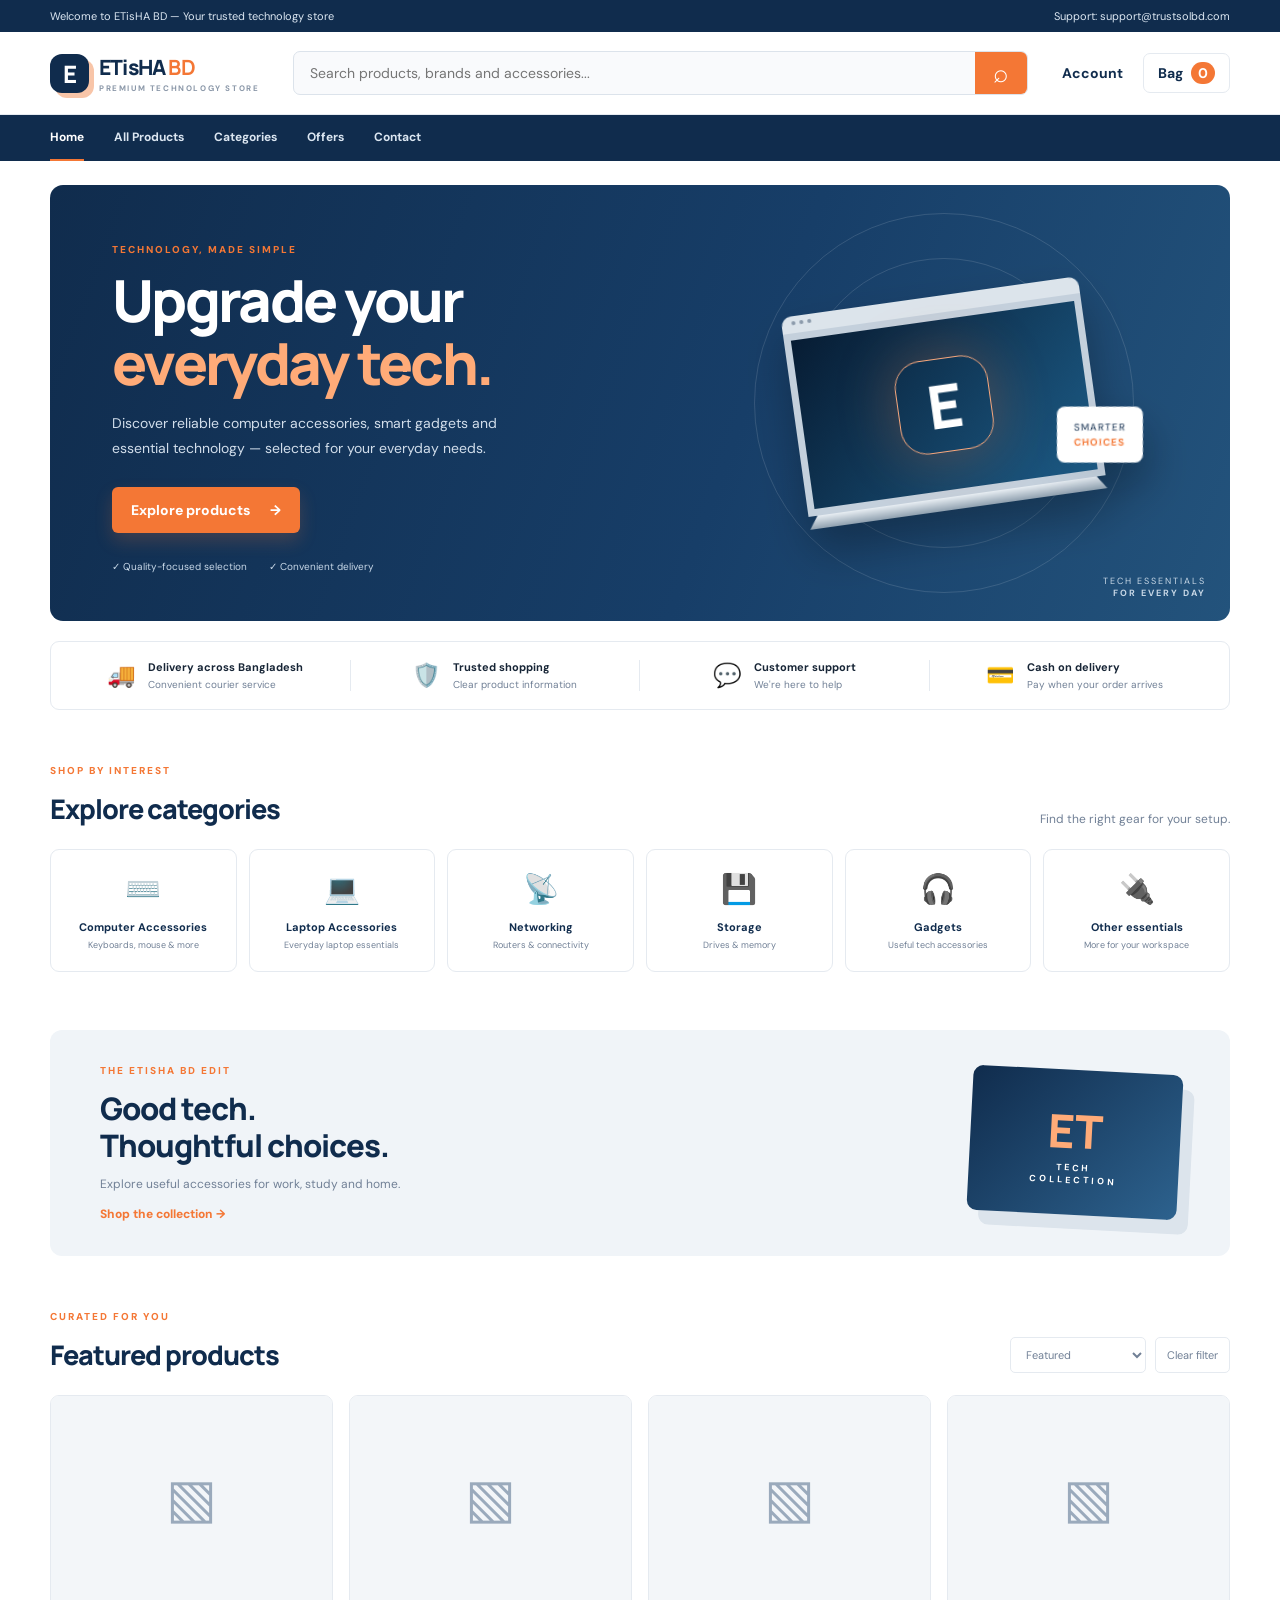
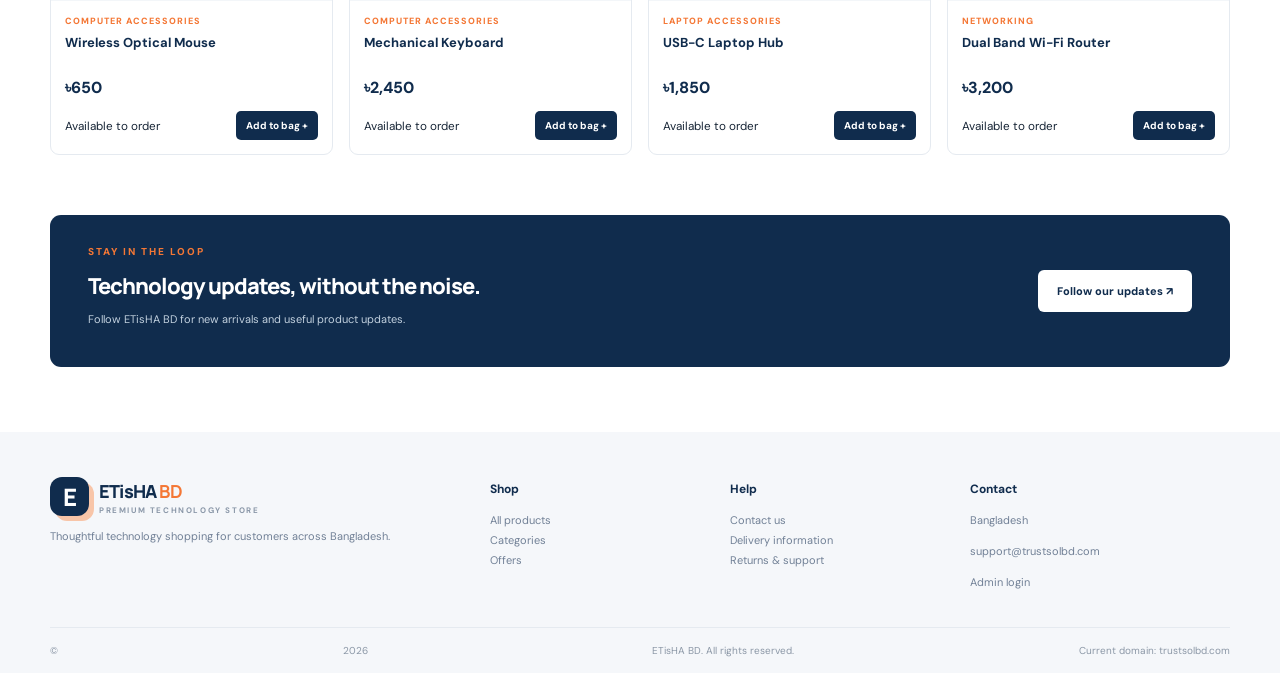
==== index.html @ 108c57a8 "Add files via upload" ====
<!doctype html>
<html lang="en">
<head>
<meta charset="utf-8"><meta name="viewport" content="width=device-width,initial-scale=1">
<meta name="theme-color" content="#102c4d"><title>ETisHA BD | Premium Technology Store</title>
<meta name="description" content="Shop computer accessories, laptop accessories, networking and technology gadgets at ETisHA BD.">
<link rel="stylesheet" href="/assets/css/style.css">
</head>
<body>
<div class="topbar"><div class="container topbar-inner"><span>Welcome to ETisHA BD — Your trusted technology store</span><span>Support: support@trustsolbd.com</span></div></div>
<header class="header"><div class="container head-row">
<a class="brand" href="/"><span class="brand-mark">E</span><span>ETisHA <b>BD</b><small>PREMIUM TECHNOLOGY STORE</small></span></a>
<form class="search" id="searchForm"><input id="searchInput" placeholder="Search products, brands and accessories..." aria-label="Search products"><button aria-label="Search">⌕</button></form>
<div class="head-actions"><a href="#account" class="head-link">Account</a><button class="cart-button" id="cartOpen">Bag <span id="cartCount">0</span></button></div>
</div></header>
<nav class="nav"><div class="container nav-inner"><a class="active" href="/">Home</a><a href="#products">All Products</a><a href="#categories">Categories</a><a href="#offers">Offers</a><a href="#footer">Contact</a></div></nav>
<main class="container">
<section class="hero">
 <div class="hero-copy"><div class="eyebrow">TECHNOLOGY, MADE SIMPLE</div><h1>Upgrade your<br><em>everyday tech.</em></h1><p>Discover reliable computer accessories, smart gadgets and essential technology — selected for your everyday needs.</p><a class="btn btn-orange" href="#products">Explore products <span>→</span></a><div class="hero-trust"><span>✓ Quality-focused selection</span><span>✓ Convenient delivery</span></div></div>
 <div class="hero-art"><div class="orb orb-one"></div><div class="orb orb-two"></div><div class="device-card"><div class="device-top"><i></i><i></i><i></i></div><div class="laptop-screen"><div class="screen-glow">E</div></div><div class="laptop-base"></div><div class="floating-tag">SMARTER<br><b>CHOICES</b></div></div><div class="hero-caption">TECH ESSENTIALS<br><b>FOR EVERY DAY</b></div></div>
</section>
<section class="benefits"><div><span class="benefit-icon">🚚</span><span><b>Delivery across Bangladesh</b><small>Convenient courier service</small></span></div><div><span class="benefit-icon">🛡️</span><span><b>Trusted shopping</b><small>Clear product information</small></span></div><div><span class="benefit-icon">💬</span><span><b>Customer support</b><small>We're here to help</small></span></div><div><span class="benefit-icon">💳</span><span><b>Cash on delivery</b><small>Pay when your order arrives</small></span></div></section>
<section id="categories" class="section"><div class="section-heading"><div><div class="eyebrow">SHOP BY INTEREST</div><h2>Explore categories</h2></div><span class="muted">Find the right gear for your setup.</span></div><div class="category-grid">
<button class="category" data-category="Computer Accessories"><span>⌨️</span><b>Computer Accessories</b><small>Keyboards, mouse & more</small></button>
<button class="category" data-category="Laptop Accessories"><span>💻</span><b>Laptop Accessories</b><small>Everyday laptop essentials</small></button>
<button class="category" data-category="Networking"><span>📡</span><b>Networking</b><small>Routers & connectivity</small></button>
<button class="category" data-category="Storage"><span>💾</span><b>Storage</b><small>Drives & memory</small></button>
<button class="category" data-category="Gadgets"><span>🎧</span><b>Gadgets</b><small>Useful tech accessories</small></button>
<button class="category" data-category="Other"><span>🔌</span><b>Other essentials</b><small>More for your workspace</small></button>
</div></section>
<section id="offers" class="promo"><div><div class="eyebrow">THE ETISHA BD EDIT</div><h2>Good tech.<br>Thoughtful choices.</h2><p>Explore useful accessories for work, study and home.</p><a href="#products" class="text-link">Shop the collection →</a></div><div class="promo-art"><span>ET</span><b>TECH<br>COLLECTION</b></div></section>
<section id="products" class="section"><div class="section-heading"><div><div class="eyebrow">CURATED FOR YOU</div><h2>Featured products</h2></div><div class="product-controls"><select id="sortSelect" aria-label="Sort products"><option value="featured">Featured</option><option value="low">Price: Low to High</option><option value="high">Price: High to Low</option></select><button class="clear-filter" id="clearFilter">Clear filter</button></div></div><div class="product-grid" id="productGrid"><div class="loading">Loading products...</div></div></section>
<section class="newsletter"><div><div class="eyebrow">STAY IN THE LOOP</div><h2>Technology updates, without the noise.</h2><p>Follow ETisHA BD for new arrivals and useful product updates.</p></div><a class="btn btn-light" href="https://www.facebook.com/" target="_blank" rel="noopener">Follow our updates ↗</a></section>
</main>
<footer id="footer" class="footer"><div class="container footer-grid"><div><a class="brand brand-footer" href="/"><span class="brand-mark">E</span><span>ETisHA <b>BD</b><small>PREMIUM TECHNOLOGY STORE</small></span></a><p>Thoughtful technology shopping for customers across Bangladesh.</p></div><div><h4>Shop</h4><a href="#products">All products</a><a href="#categories">Categories</a><a href="#offers">Offers</a></div><div><h4>Help</h4><a href="#footer">Contact us</a><a href="#footer">Delivery information</a><a href="#footer">Returns & support</a></div><div><h4>Contact</h4><p>Bangladesh</p><p>support@trustsolbd.com</p><a href="/admin/">Admin login</a></div></div><div class="container copyright">© <span id="year"></span> ETisHA BD. All rights reserved. <span>Current domain: trustsolbd.com</span></div></footer>
<div class="drawer-backdrop" id="drawerBackdrop"></div><aside class="cart-drawer" id="cartDrawer"><div class="drawer-head"><h3>Your shopping bag</h3><button id="cartClose" class="icon-button">✕</button></div><div id="cartItems" class="cart-items"></div><div class="drawer-foot"><div class="total-row"><span>Subtotal</span><b id="cartTotal">৳0</b></div><button class="btn btn-orange full" id="checkoutBtn">Proceed to checkout</button><small>Delivery charges may apply.</small></div></aside>
<div class="modal-backdrop" id="checkoutModal"><div class="checkout-modal"><div class="drawer-head"><h3>Complete your order</h3><button id="checkoutClose" class="icon-button">✕</button></div><form id="checkoutForm"><label>Full name<input name="customer_name" required></label><label>Phone number<input name="phone" required inputmode="tel"></label><label>Delivery address<textarea name="address" required rows="3"></textarea></label><label>District<input name="district" required></label><button class="btn btn-orange full">Place COD order</button><small>Cash on delivery. Your order will be submitted for confirmation.</small></form></div></div>
<script src="/assets/js/store.js"></script>
</body></html>
---- assets/css/style.css ----
@import url('https://fonts.googleapis.com/css2?family=DM+Sans:wght@400;500;600;700;800&family=Manrope:wght@400;500;600;700;800&display=swap');
:root{--navy:#102c4d;--blue:#1d4773;--orange:#f47735;--ink:#172536;--muted:#718096;--line:#e5eaf0;--paper:#f6f8fb;--white:#fff;--shadow:0 14px 40px rgba(16,44,77,.09)}
*{box-sizing:border-box}html{scroll-behavior:smooth}body{margin:0;background:#fff;color:var(--ink);font-family:'DM Sans',sans-serif;font-size:14px}a{color:inherit;text-decoration:none}button,input,select,textarea{font:inherit}.container{width:min(1180px,calc(100% - 40px));margin:auto}.topbar{background:var(--navy);color:#dce7f2;font-size:11px}.topbar-inner{display:flex;justify-content:space-between;padding:9px 0}.header{background:#fff;border-bottom:1px solid var(--line)}.head-row{min-height:82px;display:flex;align-items:center;gap:34px}.brand{display:flex;align-items:center;gap:10px;color:var(--navy);font:800 21px Manrope,sans-serif;white-space:nowrap;letter-spacing:-.8px}.brand b{color:var(--orange)}.brand small{display:block;font:700 8px 'DM Sans';letter-spacing:1.6px;color:#8a97a8;margin-top:2px}.brand-mark{display:grid;place-items:center;width:39px;height:39px;border-radius:12px;background:var(--navy);color:#fff;font:800 24px Manrope;box-shadow:5px 5px 0 #f8c5a8}.search{height:44px;display:flex;flex:1;border:1px solid #dce3eb;border-radius:7px;overflow:hidden;background:#f9fafc}.search input{border:0;outline:0;background:transparent;padding:0 16px;flex:1;min-width:0}.search button{width:52px;border:0;background:var(--orange);color:#fff;font-size:26px;cursor:pointer}.head-actions{display:flex;align-items:center;gap:20px}.head-link{font-weight:700;color:var(--navy)}.cart-button{border:1px solid var(--line);background:#fff;border-radius:7px;padding:10px 14px;font-weight:700;color:var(--navy);cursor:pointer}.cart-button span{background:var(--orange);color:white;border-radius:20px;padding:2px 7px;margin-left:5px}.nav{background:var(--navy);color:#fff}.nav-inner{display:flex;gap:30px;overflow:auto}.nav a{padding:14px 0;color:#dbe6f1;font-size:12px;font-weight:700;white-space:nowrap;border-bottom:2px solid transparent}.nav a:hover,.nav a.active{color:#fff;border-color:var(--orange)}
.hero{margin:24px 0 20px;min-height:390px;border-radius:13px;overflow:hidden;background:linear-gradient(110deg,#102c4d 0%,#173e68 58%,#23537c 100%);display:grid;grid-template-columns:1.03fr .97fr;color:#fff;position:relative}.hero-copy{padding:58px 0 48px 62px;position:relative;z-index:2}.eyebrow{font-size:10px;font-weight:800;letter-spacing:2px;color:var(--orange);margin-bottom:13px}.hero h1{font:800 clamp(38px,5vw,58px)/1.08 Manrope,sans-serif;letter-spacing:-2.7px;margin:0 0 17px}.hero h1 em{font-style:normal;color:#ffab78}.hero-copy p{max-width:430px;color:#d2deeb;font-size:14px;line-height:1.8;margin:0 0 25px}.btn{display:inline-flex;align-items:center;justify-content:center;gap:20px;padding:14px 19px;border:0;border-radius:6px;font-weight:800;cursor:pointer}.btn-orange{background:var(--orange);color:#fff;box-shadow:0 8px 18px rgba(244,119,53,.2)}.btn-orange:hover{background:#e96628}.hero-trust{display:flex;gap:22px;margin-top:27px;font-size:10px;color:#c8d8e8}.hero-art{position:relative;min-height:340px;display:grid;place-items:center;overflow:hidden}.orb{position:absolute;border:1px solid rgba(255,255,255,.13);border-radius:50%}.orb-one{width:380px;height:380px}.orb-two{width:290px;height:290px}.device-card{position:relative;width:300px;transform:rotate(-8deg);filter:drop-shadow(0 24px 22px rgba(0,0,0,.28));z-index:2}.device-top{height:17px;background:#dce4eb;border-radius:10px 10px 0 0;padding:5px 10px;display:flex;gap:4px}.device-top i{width:4px;height:4px;background:#8b9aab;border-radius:50%}.laptop-screen{height:184px;background:linear-gradient(135deg,#071c33,#1c5b86);border:7px solid #c4d0dc;display:grid;place-items:center}.screen-glow{width:94px;height:94px;display:grid;place-items:center;border:1px solid #f7a77c;border-radius:27px;color:#fff;font:800 60px Manrope;box-shadow:0 0 60px rgba(244,119,53,.3)}.laptop-base{height:13px;background:linear-gradient(#e8eef3,#8fa0af);clip-path:polygon(3% 0,97% 0,100% 100%,0 100%)}.floating-tag{position:absolute;right:-43px;bottom:26px;background:#fff;color:var(--navy);padding:13px 17px;border-radius:8px;font-size:10px;letter-spacing:1px;line-height:1.5;box-shadow:var(--shadow);transform:rotate(8deg)}.floating-tag b{color:var(--orange)}.hero-caption{position:absolute;bottom:22px;right:24px;font-size:9px;letter-spacing:2px;color:#c7d7e6;text-align:right}
.benefits{display:grid;grid-template-columns:repeat(4,1fr);border:1px solid var(--line);border-radius:9px;margin:20px 0 54px;padding:18px 10px}.benefits>div{display:flex;align-items:center;justify-content:center;gap:12px;border-right:1px solid var(--line)}.benefits>div:last-child{border:0}.benefit-icon{font-size:23px}.benefits b,.benefits small{display:block}.benefits b{font-size:11px}.benefits small{font-size:10px;color:var(--muted);margin-top:4px}.section{margin:48px 0 58px}.section-heading{display:flex;align-items:end;justify-content:space-between;margin-bottom:22px;gap:15px}.section-heading h2,.newsletter h2{font:800 27px Manrope,sans-serif;letter-spacing:-1px;margin:0;color:var(--navy)}.muted{color:var(--muted);font-size:12px}.category-grid{display:grid;grid-template-columns:repeat(6,1fr);gap:12px}.category{background:#fff;border:1px solid var(--line);border-radius:9px;padding:20px 10px;text-align:center;cursor:pointer;transition:.2s;color:var(--navy)}.category:hover{border-color:#f4a477;transform:translateY(-3px);box-shadow:var(--shadow)}.category span{display:block;font-size:29px;margin-bottom:12px}.category b,.category small{display:block}.category b{font-size:11px}.category small{font-size:9px;color:var(--muted);margin-top:5px}.promo{background:#f0f4f8;border-radius:12px;display:flex;justify-content:space-between;align-items:center;padding:34px 50px;margin:54px 0}.promo h2{font:800 31px/1.2 Manrope;color:var(--navy);letter-spacing:-1px;margin:0 0 10px}.promo p{color:var(--muted);font-size:12px}.text-link{color:var(--orange);font-weight:800;font-size:12px}.promo-art{width:210px;height:145px;background:linear-gradient(135deg,#102c4d,#2d628e);border-radius:10px;display:grid;place-content:center;text-align:center;color:#fff;transform:rotate(3deg);box-shadow:12px 14px 0 #dce4ec}.promo-art span{font:800 46px Manrope;color:#ffab78}.promo-art b{font-size:9px;letter-spacing:3px}.product-controls{display:flex;gap:9px}.product-controls select,.clear-filter{border:1px solid var(--line);background:#fff;border-radius:5px;padding:9px 11px;color:var(--muted);font-size:11px}.clear-filter{cursor:pointer}.product-grid{display:grid;grid-template-columns:repeat(4,1fr);gap:16px}.product-card{border:1px solid var(--line);border-radius:9px;overflow:hidden;background:#fff;transition:.2s;position:relative}.product-card:hover{transform:translateY(-4px);box-shadow:var(--shadow)}.product-image{height:205px;background:#f3f6f9;display:grid;place-items:center;overflow:hidden}.product-image img{width:100%;height:100%;object-fit:cover}.product-placeholder{font-size:54px;color:#9aaabc}.product-info{padding:14px}.product-category{font-size:9px;color:var(--orange);font-weight:800;text-transform:uppercase;letter-spacing:1px}.product-info h3{font-size:13px;line-height:1.4;margin:7px 0;color:var(--navy);min-height:36px}.product-price{font-size:16px;font-weight:800;color:var(--navy)}.product-old{font-size:10px;color:#9aa4b1;text-decoration:line-through;margin-left:7px}.product-meta{display:flex;justify-content:space-between;align-items:center;margin-top:13px}.add-button{background:var(--navy);color:#fff;border:0;border-radius:5px;padding:8px 10px;font-size:10px;font-weight:700;cursor:pointer}.add-button:hover{background:var(--orange)}.loading,.empty-state{grid-column:1/-1;text-align:center;padding:40px;color:var(--muted)}.newsletter{background:var(--navy);color:#fff;border-radius:11px;padding:30px 38px;display:flex;justify-content:space-between;align-items:center;margin:60px 0}.newsletter h2{color:#fff;font-size:22px}.newsletter p{color:#c2d1df;font-size:11px}.btn-light{background:#fff;color:var(--navy);font-size:11px}.footer{background:#f5f7fa;margin-top:65px;padding:45px 0 0}.footer-grid{display:grid;grid-template-columns:2fr 1fr 1fr 1.3fr;gap:40px;padding-bottom:35px}.brand-footer{font-size:18px}.footer p,.footer a:not(.brand){font-size:11px;color:var(--muted);line-height:1.8;display:block}.footer h4{font-size:12px;color:var(--navy);margin:4px 0 14px}.copyright{border-top:1px solid var(--line);padding:16px 0;color:#8b97a6;font-size:10px;display:flex;justify-content:space-between}
.drawer-backdrop,.modal-backdrop{position:fixed;inset:0;background:rgba(7,20,35,.45);z-index:90;opacity:0;visibility:hidden;transition:.2s}.drawer-backdrop.show,.modal-backdrop.show{opacity:1;visibility:visible}.cart-drawer{position:fixed;z-index:100;right:0;top:0;height:100vh;width:min(420px,100%);background:#fff;transform:translateX(100%);transition:.25s;display:flex;flex-direction:column;padding:22px}.cart-drawer.open{transform:translateX(0)}.drawer-head{display:flex;align-items:center;justify-content:space-between;border-bottom:1px solid var(--line);padding-bottom:14px}.drawer-head h3{margin:0;color:var(--navy)}.icon-button{border:0;background:#f0f3f6;border-radius:50%;width:32px;height:32px;cursor:pointer}.cart-items{flex:1;overflow:auto;padding:15px 0}.cart-line{display:flex;justify-content:space-between;gap:12px;padding:12px 0;border-bottom:1px solid var(--line)}.cart-line b{display:block;font-size:12px}.cart-line small{color:var(--muted)}.qty-controls{display:flex;align-items:center;gap:8px}.qty-controls button{border:1px solid var(--line);background:white;border-radius:4px;width:24px;height:24px;cursor:pointer}.drawer-foot{border-top:1px solid var(--line);padding-top:16px}.total-row{display:flex;justify-content:space-between;margin-bottom:14px;font-size:15px}.full{width:100%}.drawer-foot small,.checkout-modal small{display:block;color:var(--muted);font-size:10px;margin-top:10px}.modal-backdrop{display:grid;place-items:center;padding:15px}.checkout-modal{width:min(460px,100%);background:#fff;border-radius:12px;padding:22px}.checkout-modal form{display:grid;gap:12px;padding-top:16px}.checkout-modal label{font-size:11px;font-weight:700;color:var(--navy)}.checkout-modal input,.checkout-modal textarea{display:block;width:100%;border:1px solid var(--line);border-radius:5px;padding:10px;margin-top:6px;outline-color:var(--orange)}
@media(max-width:850px){.head-row{gap:15px;flex-wrap:wrap;padding:14px 0}.search{order:3;flex-basis:100%}.hero-copy{padding-left:32px}.category-grid{grid-template-columns:repeat(3,1fr)}.product-grid{grid-template-columns:repeat(3,1fr)}.benefits{grid-template-columns:repeat(2,1fr);gap:16px}.benefits>div:nth-child(2){border:0}.footer-grid{grid-template-columns:repeat(2,1fr)}}@media(max-width:560px){.container{width:calc(100% - 26px)}.topbar-inner span:last-child{display:none}.head-row{min-height:auto}.brand{font-size:18px}.head-actions{margin-left:auto;gap:8px}.head-link{display:none}.nav-inner{gap:20px}.hero{grid-template-columns:1fr;margin-top:13px}.hero-copy{padding:37px 25px 20px}.hero h1{font-size:43px}.hero-art{min-height:245px}.device-card{transform:scale(.78) rotate(-8deg)}.hero-caption{display:none}.hero-trust{gap:12px;font-size:9px}.benefits{margin-bottom:40px;padding:15px 4px}.benefits>div{justify-content:flex-start;padding-left:8px}.benefits b{font-size:9px}.benefits small{font-size:8px}.benefit-icon{font-size:19px}.section{margin:38px 0}.section-heading{align-items:flex-start;flex-direction:column}.section-heading h2{font-size:23px}.category-grid{grid-template-columns:repeat(2,1fr);gap:8px}.category{padding:15px 5px}.product-grid{grid-template-columns:repeat(2,1fr);gap:9px}.product-image{height:145px}.product-info{padding:10px}.product-info h3{font-size:11px}.product-price{font-size:14px}.add-button{padding:7px;font-size:9px}.promo{padding:25px 20px;margin:38px 0}.promo-art{width:110px;height:100px}.promo-art span{font-size:32px}.promo h2{font-size:24px}.newsletter{padding:25px 20px;display:block}.newsletter .btn{margin-top:10px}.footer-grid{grid-template-columns:1fr 1fr;gap:20px}.copyright{gap:8px;flex-direction:column}.muted{font-size:10px}}
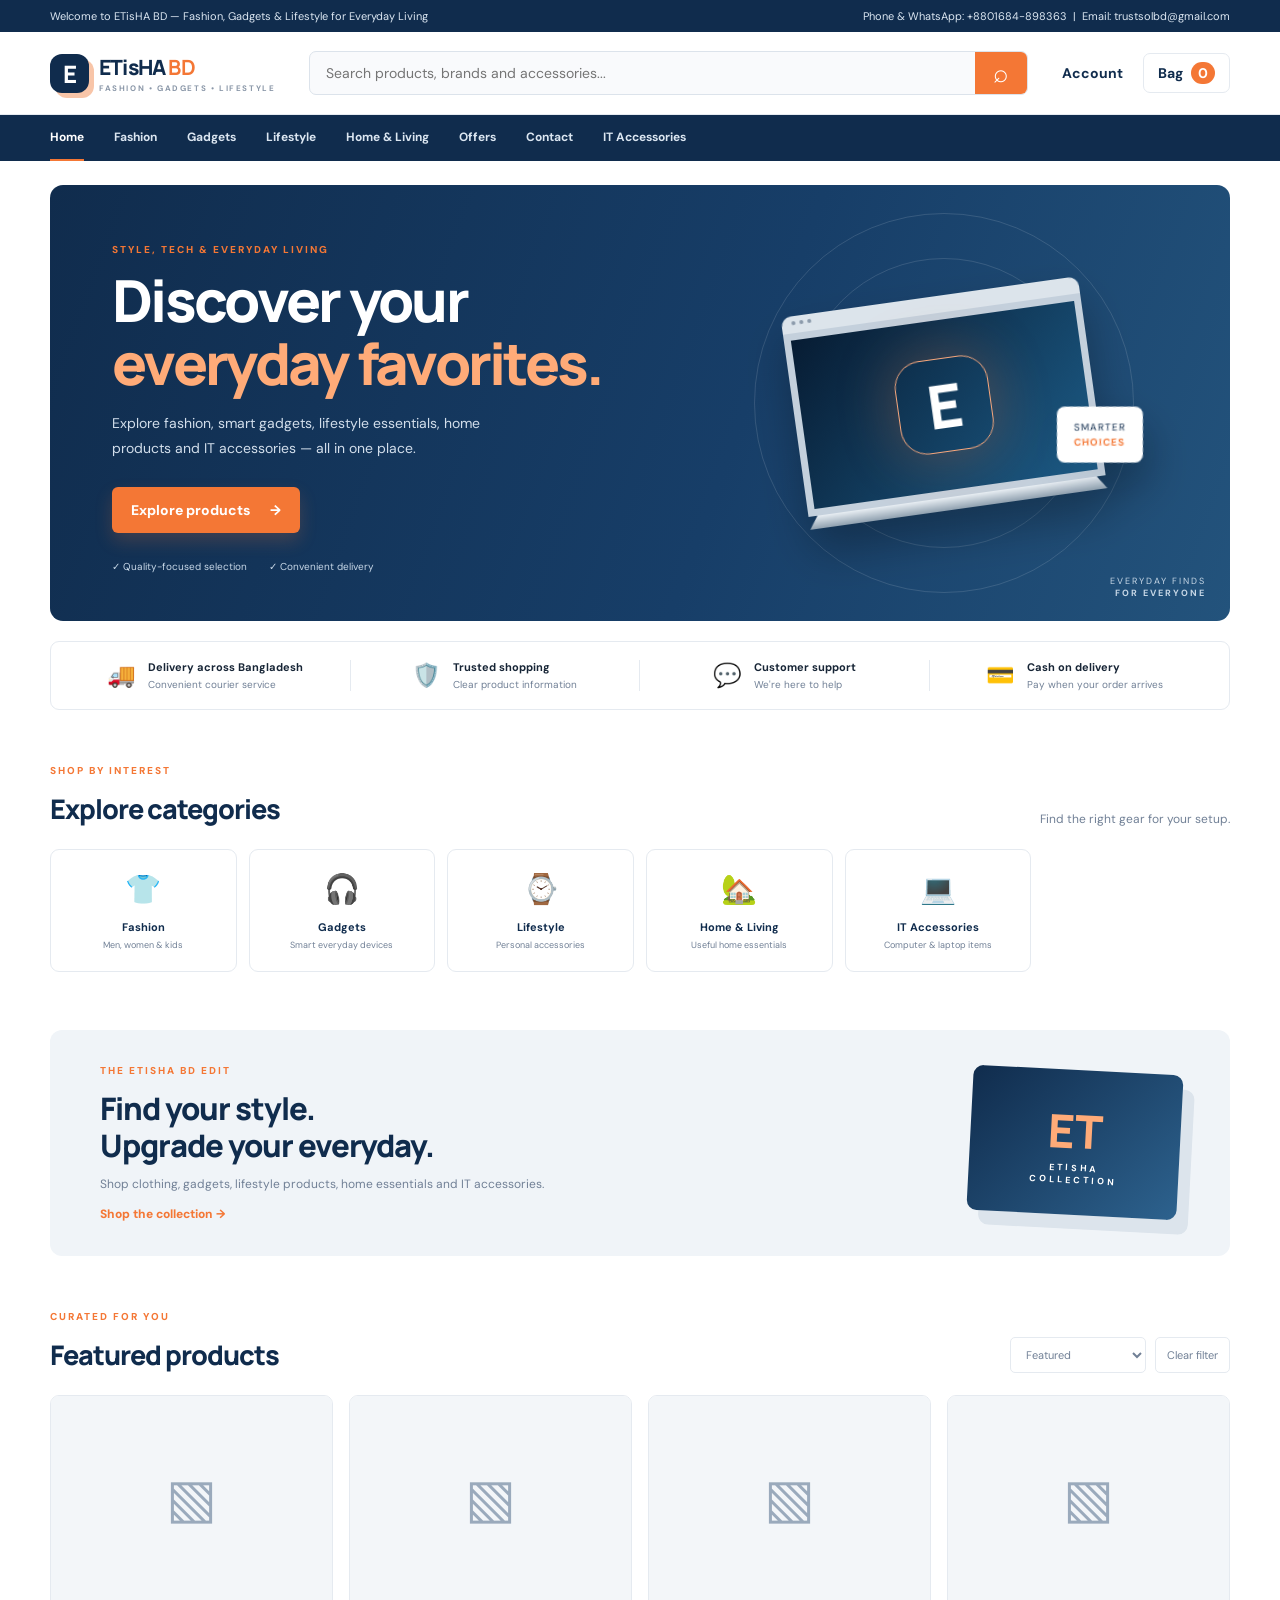
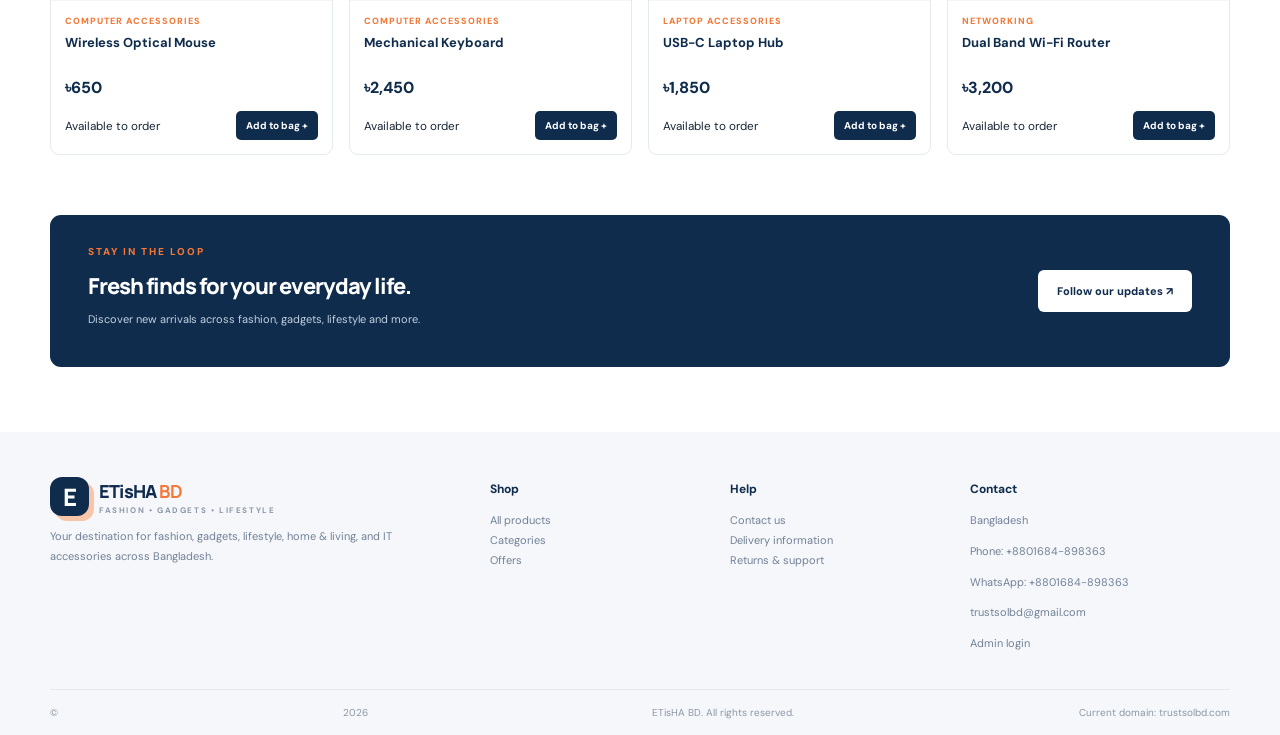
==== commit 2a545362: "Add files via upload" ====
--- a/index.html
+++ b/index.html
@@ -2,37 +2,36 @@
 <html lang="en">
 <head>
 <meta charset="utf-8"><meta name="viewport" content="width=device-width,initial-scale=1">
-<meta name="theme-color" content="#102c4d"><title>ETisHA BD | Premium Technology Store</title>
-<meta name="description" content="Shop computer accessories, laptop accessories, networking and technology gadgets at ETisHA BD.">
+<meta name="theme-color" content="#102c4d"><title>ETisHA BD | Fashion, Gadgets & Lifestyle Store</title>
+<meta name="description" content="Shop fashion, gadgets, lifestyle, home & living, and IT accessories at ETisHA BD.">
 <link rel="stylesheet" href="/assets/css/style.css">
 </head>
 <body>
-<div class="topbar"><div class="container topbar-inner"><span>Welcome to ETisHA BD — Your trusted technology store</span><span>Support: support@trustsolbd.com</span></div></div>
+<div class="topbar"><div class="container topbar-inner"><span>Welcome to ETisHA BD — Fashion, Gadgets & Lifestyle for Everyday Living</span><span>Phone & WhatsApp: +8801684-898363&nbsp; | &nbsp;Email: trustsolbd@gmail.com</span></div></div>
 <header class="header"><div class="container head-row">
-<a class="brand" href="/"><span class="brand-mark">E</span><span>ETisHA <b>BD</b><small>PREMIUM TECHNOLOGY STORE</small></span></a>
+<a class="brand" href="/"><span class="brand-mark">E</span><span>ETisHA <b>BD</b><small>FASHION • GADGETS • LIFESTYLE</small></span></a>
 <form class="search" id="searchForm"><input id="searchInput" placeholder="Search products, brands and accessories..." aria-label="Search products"><button aria-label="Search">⌕</button></form>
 <div class="head-actions"><a href="#account" class="head-link">Account</a><button class="cart-button" id="cartOpen">Bag <span id="cartCount">0</span></button></div>
 </div></header>
-<nav class="nav"><div class="container nav-inner"><a class="active" href="/">Home</a><a href="#products">All Products</a><a href="#categories">Categories</a><a href="#offers">Offers</a><a href="#footer">Contact</a></div></nav>
+<nav class="nav"><div class="container nav-inner"><a class="active" href="/">Home</a><a href="#products" data-category="Fashion">Fashion</a><a href="#products" data-category="Gadgets">Gadgets</a><a href="#products" data-category="Lifestyle">Lifestyle</a><a href="#products" data-category="Home & Living">Home &amp; Living</a><a href="#offers">Offers</a><a href="#footer">Contact</a><a href="#products" data-category="IT Accessories">IT Accessories</a></div></nav>
 <main class="container">
 <section class="hero">
- <div class="hero-copy"><div class="eyebrow">TECHNOLOGY, MADE SIMPLE</div><h1>Upgrade your<br><em>everyday tech.</em></h1><p>Discover reliable computer accessories, smart gadgets and essential technology — selected for your everyday needs.</p><a class="btn btn-orange" href="#products">Explore products <span>→</span></a><div class="hero-trust"><span>✓ Quality-focused selection</span><span>✓ Convenient delivery</span></div></div>
- <div class="hero-art"><div class="orb orb-one"></div><div class="orb orb-two"></div><div class="device-card"><div class="device-top"><i></i><i></i><i></i></div><div class="laptop-screen"><div class="screen-glow">E</div></div><div class="laptop-base"></div><div class="floating-tag">SMARTER<br><b>CHOICES</b></div></div><div class="hero-caption">TECH ESSENTIALS<br><b>FOR EVERY DAY</b></div></div>
+ <div class="hero-copy"><div class="eyebrow">STYLE, TECH & EVERYDAY LIVING</div><h1>Discover your<br><em>everyday favorites.</em></h1><p>Explore fashion, smart gadgets, lifestyle essentials, home products and IT accessories — all in one place.</p><a class="btn btn-orange" href="#products">Explore products <span>→</span></a><div class="hero-trust"><span>✓ Quality-focused selection</span><span>✓ Convenient delivery</span></div></div>
+ <div class="hero-art"><div class="orb orb-one"></div><div class="orb orb-two"></div><div class="device-card"><div class="device-top"><i></i><i></i><i></i></div><div class="laptop-screen"><div class="screen-glow">E</div></div><div class="laptop-base"></div><div class="floating-tag">SMARTER<br><b>CHOICES</b></div></div><div class="hero-caption">EVERYDAY FINDS<br><b>FOR EVERYONE</b></div></div>
 </section>
 <section class="benefits"><div><span class="benefit-icon">🚚</span><span><b>Delivery across Bangladesh</b><small>Convenient courier service</small></span></div><div><span class="benefit-icon">🛡️</span><span><b>Trusted shopping</b><small>Clear product information</small></span></div><div><span class="benefit-icon">💬</span><span><b>Customer support</b><small>We're here to help</small></span></div><div><span class="benefit-icon">💳</span><span><b>Cash on delivery</b><small>Pay when your order arrives</small></span></div></section>
 <section id="categories" class="section"><div class="section-heading"><div><div class="eyebrow">SHOP BY INTEREST</div><h2>Explore categories</h2></div><span class="muted">Find the right gear for your setup.</span></div><div class="category-grid">
-<button class="category" data-category="Computer Accessories"><span>⌨️</span><b>Computer Accessories</b><small>Keyboards, mouse & more</small></button>
-<button class="category" data-category="Laptop Accessories"><span>💻</span><b>Laptop Accessories</b><small>Everyday laptop essentials</small></button>
-<button class="category" data-category="Networking"><span>📡</span><b>Networking</b><small>Routers & connectivity</small></button>
-<button class="category" data-category="Storage"><span>💾</span><b>Storage</b><small>Drives & memory</small></button>
-<button class="category" data-category="Gadgets"><span>🎧</span><b>Gadgets</b><small>Useful tech accessories</small></button>
-<button class="category" data-category="Other"><span>🔌</span><b>Other essentials</b><small>More for your workspace</small></button>
+<button class="category" data-category="Fashion"><span>👕</span><b>Fashion</b><small>Men, women & kids</small></button>
+<button class="category" data-category="Gadgets"><span>🎧</span><b>Gadgets</b><small>Smart everyday devices</small></button>
+<button class="category" data-category="Lifestyle"><span>⌚</span><b>Lifestyle</b><small>Personal accessories</small></button>
+<button class="category" data-category="Home & Living"><span>🏡</span><b>Home & Living</b><small>Useful home essentials</small></button>
+<button class="category" data-category="IT Accessories"><span>💻</span><b>IT Accessories</b><small>Computer & laptop items</small></button>
 </div></section>
-<section id="offers" class="promo"><div><div class="eyebrow">THE ETISHA BD EDIT</div><h2>Good tech.<br>Thoughtful choices.</h2><p>Explore useful accessories for work, study and home.</p><a href="#products" class="text-link">Shop the collection →</a></div><div class="promo-art"><span>ET</span><b>TECH<br>COLLECTION</b></div></section>
+<section id="offers" class="promo"><div><div class="eyebrow">THE ETISHA BD EDIT</div><h2>Find your style.<br>Upgrade your everyday.</h2><p>Shop clothing, gadgets, lifestyle products, home essentials and IT accessories.</p><a href="#products" class="text-link">Shop the collection →</a></div><div class="promo-art"><span>ET</span><b>ETISHA<br>COLLECTION</b></div></section>
 <section id="products" class="section"><div class="section-heading"><div><div class="eyebrow">CURATED FOR YOU</div><h2>Featured products</h2></div><div class="product-controls"><select id="sortSelect" aria-label="Sort products"><option value="featured">Featured</option><option value="low">Price: Low to High</option><option value="high">Price: High to Low</option></select><button class="clear-filter" id="clearFilter">Clear filter</button></div></div><div class="product-grid" id="productGrid"><div class="loading">Loading products...</div></div></section>
-<section class="newsletter"><div><div class="eyebrow">STAY IN THE LOOP</div><h2>Technology updates, without the noise.</h2><p>Follow ETisHA BD for new arrivals and useful product updates.</p></div><a class="btn btn-light" href="https://www.facebook.com/" target="_blank" rel="noopener">Follow our updates ↗</a></section>
+<section class="newsletter"><div><div class="eyebrow">STAY IN THE LOOP</div><h2>Fresh finds for your everyday life.</h2><p>Discover new arrivals across fashion, gadgets, lifestyle and more.</p></div><a class="btn btn-light" href="https://www.facebook.com/" target="_blank" rel="noopener">Follow our updates ↗</a></section>
 </main>
-<footer id="footer" class="footer"><div class="container footer-grid"><div><a class="brand brand-footer" href="/"><span class="brand-mark">E</span><span>ETisHA <b>BD</b><small>PREMIUM TECHNOLOGY STORE</small></span></a><p>Thoughtful technology shopping for customers across Bangladesh.</p></div><div><h4>Shop</h4><a href="#products">All products</a><a href="#categories">Categories</a><a href="#offers">Offers</a></div><div><h4>Help</h4><a href="#footer">Contact us</a><a href="#footer">Delivery information</a><a href="#footer">Returns & support</a></div><div><h4>Contact</h4><p>Bangladesh</p><p>support@trustsolbd.com</p><a href="/admin/">Admin login</a></div></div><div class="container copyright">© <span id="year"></span> ETisHA BD. All rights reserved. <span>Current domain: trustsolbd.com</span></div></footer>
+<footer id="footer" class="footer"><div class="container footer-grid"><div><a class="brand brand-footer" href="/"><span class="brand-mark">E</span><span>ETisHA <b>BD</b><small>FASHION • GADGETS • LIFESTYLE</small></span></a><p>Your destination for fashion, gadgets, lifestyle, home & living, and IT accessories across Bangladesh.</p></div><div><h4>Shop</h4><a href="#products">All products</a><a href="#categories">Categories</a><a href="#offers">Offers</a></div><div><h4>Help</h4><a href="#footer">Contact us</a><a href="#footer">Delivery information</a><a href="#footer">Returns & support</a></div><div><h4>Contact</h4><p>Bangladesh</p><p><a href="tel:+8801684898363">Phone: +8801684-898363</a></p><p><a href="https://wa.me/8801684898363" target="_blank" rel="noopener">WhatsApp: +8801684-898363</a></p><p><a href="mailto:trustsolbd@gmail.com">trustsolbd@gmail.com</a></p><a href="/admin/">Admin login</a></div></div><div class="container copyright">© <span id="year"></span> ETisHA BD. All rights reserved. <span>Current domain: trustsolbd.com</span></div></footer>
 <div class="drawer-backdrop" id="drawerBackdrop"></div><aside class="cart-drawer" id="cartDrawer"><div class="drawer-head"><h3>Your shopping bag</h3><button id="cartClose" class="icon-button">✕</button></div><div id="cartItems" class="cart-items"></div><div class="drawer-foot"><div class="total-row"><span>Subtotal</span><b id="cartTotal">৳0</b></div><button class="btn btn-orange full" id="checkoutBtn">Proceed to checkout</button><small>Delivery charges may apply.</small></div></aside>
 <div class="modal-backdrop" id="checkoutModal"><div class="checkout-modal"><div class="drawer-head"><h3>Complete your order</h3><button id="checkoutClose" class="icon-button">✕</button></div><form id="checkoutForm"><label>Full name<input name="customer_name" required></label><label>Phone number<input name="phone" required inputmode="tel"></label><label>Delivery address<textarea name="address" required rows="3"></textarea></label><label>District<input name="district" required></label><button class="btn btn-orange full">Place COD order</button><small>Cash on delivery. Your order will be submitted for confirmation.</small></form></div></div>
 <script src="/assets/js/store.js"></script>
